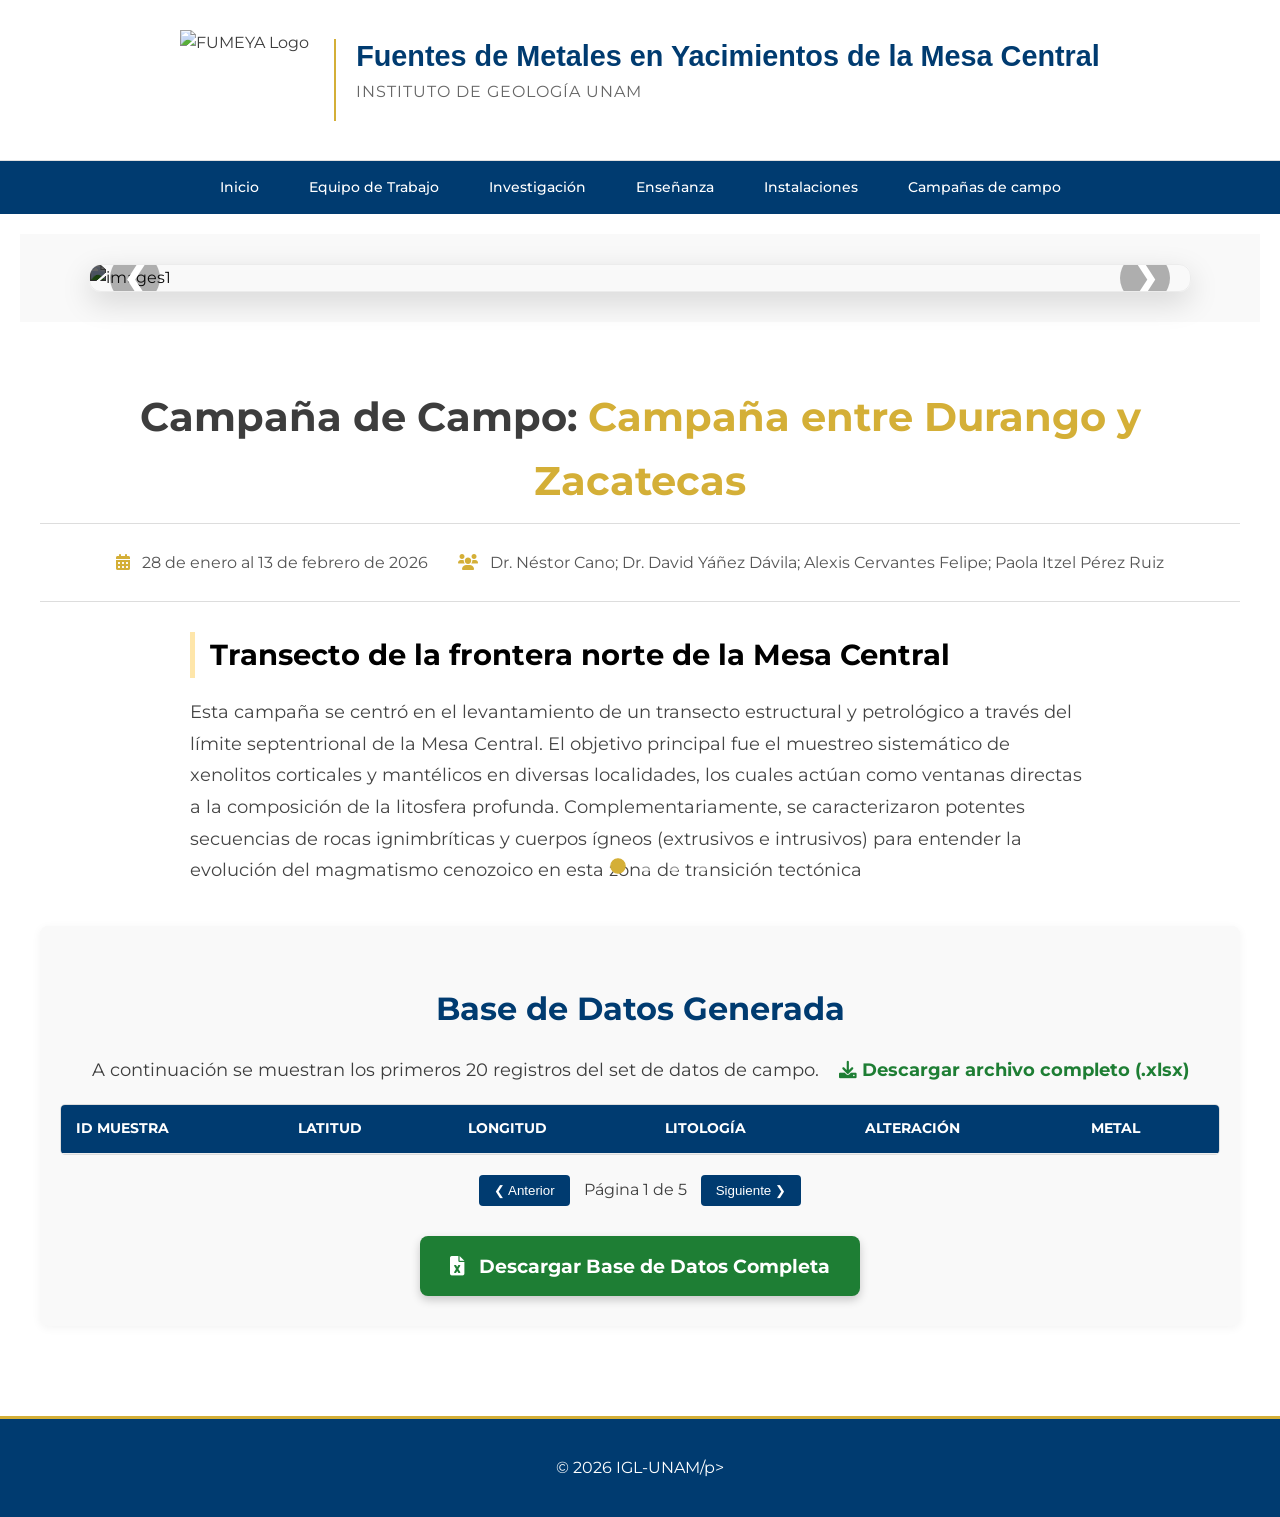
==== DGO-ZAC.html @ e530e2e4 "Update DGO-ZAC.html" ====
<!DOCTYPE html>
<html lang="es">
<head>
     <meta charset="UTF-8">
    <meta name="viewport" content="width=device-width, initial-scale=1.0">
    <title>Durango-Zacatecas-FUMEYA</title>
     <link rel="icon" type="image/png" href="assets/images/FaviFUMEYA.png">
    <link rel="stylesheet" href="styles.css">
    <link rel="stylesheet" href="https://cdnjs.cloudflare.com/ajax/libs/font-awesome/6.0.0-beta3/css/all.min.css">
    <link href="https://fonts.googleapis.com/css2?family=Montserrat:wght@400;700&display=swap" rel="stylesheet">
</head>
<body>
    <header class="header">
        <div class="brand-container">
            <img src="assets/images/logo.png" alt="FUMEYA Logo" class="logoMesa">
            <div class="title-container">
                <h1>Fuentes de Metales en Yacimientos de la Mesa Central</h1>
                <p>Instituto de Geología UNAM</p>
            </div>
        </div>
    </header>
    <nav class="navbar">
        <ul>
            <li><a href="index.html">Inicio</a></li>
            <li><a href="Team.html">Equipo de Trabajo</a></li>
            <li><a href="Research.html">Investigación</a></li>
            <li><a href="Teaching.html">Enseñanza</a></li>
            <li><a href="Facilities.html">Instalaciones</a></li>
            <li><a href="field-camps.html">Campañas de campo</a></li>
        </ul>
    </nav>
    <main>
        <main class="main-content">
        <section class="carrusel-section">
            <div class="carrusel-container">
                <div class="carrusel-slide fade">
                    <img src="assets/carrusel/images-2Dur.JPG" alt="images1">
                </div>
                <div class="carrusel-slide fade">
                    <img src="assets/carrusel/images-16.jpg" alt="images2">
                </div>
                <div class="carrusel-slide fade">
                    <img src="assets/carrusel/images-17.JPG" alt="images3">
                </div>
                <div class="carrusel-slide fade">
                    <img src="assets/carrusel/images-6.JPG" alt="images4">>
                </div>
                <a class="prev" onclick="plusSlides(-1)">&#10094;</a>
                <a class="next" onclick="plusSlides(1)">&#10095;</a>
            </div>
            <div class="dot-container">
                <span class="dot" onclick="currentSlide(1)"></span>
                <span class="dot" onclick="currentSlide(2)"></span>
                <span class="dot" onclick="currentSlide(3)"></span>
                <span class="dot" onclick="currentSlide(4)"></span>
            </div>
        </section>
        <section class="field-details-section" data-csv-path="assets/data/PruebaSubpage2.csv">
            
            <h1 class="field-title">
                Campaña de Campo: <span>Campaña entre Durango y Zacatecas</span>
            </h1>
            
            <div class="metadata-bar">
                <p class="metadata"><i class="fas fa-calendar-alt"></i> 28 de enero al 13 de febrero de 2026 </p>
                <p class="metadata"><i class="fas fa-users"></i> Dr. Néstor Cano; Dr. David Yáñez Dávila; Alexis Cervantes Felipe; Paola Itzel Pérez Ruiz </p>
            </div>
            
            <div class="field-description">
                <h2>Transecto de la frontera norte de la Mesa Central</h2>
                <p>Esta campaña se centró en el levantamiento de un transecto estructural y petrológico a través del límite septentrional de la Mesa Central. El objetivo principal fue el muestreo sistemático de xenolitos corticales y mantélicos en diversas localidades, los cuales actúan como ventanas directas a la composición de la litosfera profunda. Complementariamente, se caracterizaron potentes secuencias de rocas ignimbríticas y cuerpos ígneos (extrusivos e intrusivos) para entender la evolución del magmatismo cenozoico en esta zona de transición tectónica</p>
            </div>

        <div class="data-container">
                <h2 class="data-title">Base de Datos Generada</h2>
                
                <p class="data-intro">
                    A continuación se muestran los primeros 20 registros del set de datos de campo.
                    <a href="assets/data/PruebaSubpage2.xlsx" class="download-link"><i class="fas fa-download"></i> Descargar archivo completo (.xlsx)</a>
                </p>

                <div class="data-table-wrapper">
                    <table class="field-data-table">
                        <thead>
                            <tr>
                                <th>ID Muestra</th>
                                <th>Latitud</th>
                                <th>Longitud</th>
                                <th>Litología</th>
                                <th>Alteración</th>
                                <th>metal</th>
                            </tr>
                        </thead>
        
                        <tbody id="data-table-body">
                        </tbody>
                    </table>
                </div>
                
                <div class="pagination-controls">
                    <button id="prev-btn">&#10094; Anterior</button> 
                    <span id="page-status">Página 1 de 5</span>
                    <button id="next-btn">Siguiente &#10095;</button> 
                </div>
                
                <a href="assets/data/PruebaSubpage2.xlsx" class="btn-download-xlxs" download>
                    <i class="fas fa-file-excel"></i> Descargar Base de Datos Completa
                </a>
            </div>

        </section>
    </main>
    <footer class="footer">
        <p>&copy; 2026 IGL-UNAM/p>
    </footer>
    <script src="https://cdnjs.cloudflare.com/ajax/libs/PapaParse/5.4.1/papaparse.min.js"></script>
    <script src="script.js"></script>
</body>
</html>
---- styles.css ----
body {
    font-family: 'Montserrat', sans-serif;
    margin: 0;
    padding: 0;
    color: #3d3d3d;
    line-height: 1.6;
}

.header {
    display: flex;
    flex-direction: column; 
    align-items: center; 
    justify-content: center;
    padding: 30px 20px;
    background-color: #ffffff;
    border-bottom: 1px solid #e0e0e0;
}

h1, h2, h3, .section-title {
    font-family: 'Montserrat', sans-serif;
}

.brand-container {
    display: flex;
    align-items: center;
    gap: 25px;
    max-width: 1000px;
}

.logo-container {
    height: 90px; 
    margin-right: 0; 
}
.logoMesa {
    height: 100px;
    width: auto;  
    transition: height 0.3s ease; 
}

.title-container {
    text-align: left;
    border-left: 2px solid #D4AF37; 
    padding-left: 20px;
}

.title-container h1 {
    font-size: 1.8rem;
    margin: 0;
    color: #003b70;
    font-family: 'Segoe UI', Roboto, Helvetica, Arial, sans-serif;
    line-height: 1.2;
}

.title-container p {
    font-size: 1rem;
    margin-top: 5px;
    color: #666;
    text-transform: uppercase;
    letter-spacing: 1px;
}

.navbar {
    background-color: #003b70;
    padding: 0;
    position: sticky; 
    top: 0;
    z-index: 1000;
}

.navbar ul {
    list-style: none;
    display: flex;
    justify-content: center;
    margin: 0;
    padding: 0;
}

.navbar a {
    color: #ffffff;
    text-decoration: none;
    padding: 15px 25px;
    display: block;
    font-weight: 500;
    font-size: 0.9rem;
    transition: all 0.3s ease;
}

.navbar a:hover {
    background-color: #D4AF37;
    color: #003b70;
}

.carrusel-section {
    padding: 30px 0;
    background-color: #f9f9f9;
}

.carrusel-container {
    max-width: 1100px; 
    position: relative;
    margin: auto;
    border-radius: 12px;
    overflow: hidden; 
    box-shadow: 0 10px 30px rgba(0,0,0,0.15); 
    border: 1px solid rgba(0,0,0,0.05); 
}

.carrusel-slide {
    display: none; 
}

.carrusel-slide img {
    width: 100%;
    height: 500px; 
    object-fit: cover; 
    filter: brightness(0.4) contrast(1.1); 
    transition: filter 0.3s ease;
}

.carrusel-caption {
    position: absolute;
    bottom: 0;
    left: 0;
    width: 100%;
    padding: 60px 50px; 
    box-sizing: border-box;
    text-align: left;
    background: linear-gradient(to top, rgba(0,0,0,0.9) 0%, rgba(0,0,0,0.4) 50%, rgba(0,0,0,0) 100%);
    z-index: 10;
}

.carrusel-caption h2, 
.carrusel-caption h2 a {
    color: white;
    font-size: 2.5em;
    margin: 0 0 10px 0;
    font-weight: bold;
}

.carrusel-caption p {
    color: rgba(255, 255, 255, 0.9);
    font-size: 1.1em;
    margin: 0;
    max-width: 800px;
    line-height: 1.4;
}

.carrusel-caption a {
    color: white !important;
    text-decoration: none;
}

.carrusel-caption a:visited {
    color: white !important;
}

.carrusel-caption a:hover {
    color: #D4AF37 !important;
}

.prev, .next {
    cursor: pointer;
    position: absolute; 
    top: 50%;           
    transform: translateY(-50%); 
    width: 50px;     
    height: 50px;
    color: white !important; 
    font-weight: bold;
    font-size: 30px;   
    transition: 0.4s ease;
    border-radius: 50%; 
    user-select: none;
    background-color: rgba(0, 0, 0, 0.3); 
    display: flex;      
    align-items: center;
    justify-content: center;
    z-index: 100;      
    text-decoration: none !important;
}

.next {
    right: 20px;
}
.prev {
    left: 20px;
}

.prev:hover, .next:hover {
    background-color: #D4AF37; 
    color: #003b70 !important; 
    transform: translateY(-50%) scale(1.1);
}

.dot-container {
    position: absolute;
    bottom: 20px;
    width: 100%;
    text-align: center;
    z-index: 20;
}

.dot {
    cursor: pointer;
    height: 10px; 
    width: 10px;
    margin: 0 6px;
    background-color: rgba(255,255,255,0.4); 
    border: 1px solid rgba(255,255,255,0.6);
    border-radius: 50%;
    display: inline-block;
    transition: all 0.3s ease;
}

.active, .dot:hover {
    background-color: #D4AF37; 
    transform: scale(1.3); 
    border-color: #D4AF37;
}

.fade {
    animation-name: fade;
    animation-duration: 0.8s; 
}

@keyframes fade {
    from {opacity: 0.6}
    to {opacity: 1}
}

.main-content {
    padding: 20px;
}

.quienes-somos {
    background-color: #ffffff;
    padding: 60px 20px;
    margin: 0; 
    text-align: center;
}

.quienes-somos .field-description {
    max-width: 900px;
    margin: 0 auto;
    line-height: 1.8;
    color: #444;
}

.quienes-somos p {
    font-size: 1.15rem;
    margin-bottom: 20px;
}

.quienes-somos strong {
    color: #003b70;
}

.quienes-somos ul {
    list-style: none;
    padding-left: 0;
}

.quienes-somos li {
    font-size: 1.1rem;
    margin-bottom: 10px;
    padding-left: 25px;
    position: relative;
}

.quienes-somos li::before {
    content: "⛏";
    position: absolute;
    left: 0;
    color: #D4AF37;
}

.feature-grid {
    display: grid;
    grid-template-columns: repeat(2, 1fr); 
    gap: 20px;
    max-width: 1100px;
    margin: 40px auto;
    padding: 0 10px;
}

.index-feature-banner {
    position: relative;
    width: 100%;
    height: 350px;     
    border-radius: 12px;
    overflow: hidden;
    box-shadow: 0 8px 20px rgba(0,0,0,0.15);
    background-color: #000; 
}

.index-feature-banner img {
    width: 100%;
    height: 100%;
    object-fit: cover;   
    object-position: center; 
    filter: brightness(0.5) contrast(1.1); 
    transition: transform 0.5s ease;
}

.index-feature-banner:hover img {
    transform: scale(1.05);
}

.feature-caption {
    position: absolute;
    bottom: 0;
    left: 0;
    width: 100%;
    padding: 30px 40px;
    background: linear-gradient(to top, rgba(0,0,0,0.8) 0%, rgba(0,0,0,0) 100%);
    box-sizing: border-box;
    z-index: 5;
}

.feature-caption p {
    color: #ffffff;
    font-size: 1.1rem;
    margin: 0;
    font-style: italic;
    text-shadow: 1px 1px 3px rgba(0,0,0,0.5);
}

.footer {
    background-color: #003b70;
    color: white;
    text-align: center;
    padding: 20px;
    border-top: 3px solid #D4AF37;
}

.team-banner {
    position: relative;
    max-width: 1100px;
    margin: 0 auto 50px auto;
    height: auto;
    border-radius: 12px;
    overflow: hidden;
    box-shadow: 0 10px 25px rgba(0,0,0,0.2);
}

.team-banner img {
    width: 100%;
    height: auto; 
    display: block; 
    filter: brightness(0.6);
}

.banner-caption {
    position: absolute;
    bottom: 0;
    left: 0;
    width: 100%;
    padding: 40px;
    text-align: left;
    background: linear-gradient(to top, rgba(0,0,0,0.8) 0%, rgba(0,0,0,0) 100%);
    box-sizing: border-box;
}

.banner-caption h3 {
    color: #ffffff;
    font-size: 3rem;
    margin: 0;
    font-family: 'Montserrat', sans-serif;
}

.banner-caption p {
    color: #e0e0e0;
    font-size: 1.2rem;
    margin: 5px 0 0 0;
}

.team-section {
    padding: 50px 20px;
    text-align: center;
    background-color: #f9f9f9;
}
.section-title {
    font-size: 2.5em;
    color: #003b70;
    margin-bottom: 40px;
    font-weight: bold;
}
.team-grid {
    display: grid;
    grid-template-columns: repeat(auto-fit, minmax(280px, 1fr));
    gap: 30px;
    justify-content: center;
}
.team-member {
    background-color: white;
    padding: 20px;
    border-radius: 10px;
    box-shadow: 0 4px 10px rgba(0,0,0,0.1);
    transition: transform 0.3s ease, box-shadow 0.3s ease;
}
.team-member:hover {
    transform: translateY(-5px);
    box-shadow: 0 8px 15px rgba(0,0,0,0.2);
}
.team-member img {
    width: 150px;
    height: 150px;
    object-fit: cover;
    border-radius: 50%; 
    border: 3px solid #D4AF37; 
    margin-bottom: 15px;
    padding: 3px; 
    background-color: white;
}
.team-member h3 {
    margin: 10px 0;
    font-size: 1.3em;
    color: #003b70; 
}

.team-member .role {
    font-style: italic;
    color: #555; 
    margin-top: 0;
    font-size: 0.95em;
}

.team-member .bio {
    font-size: 0.9em;
    color: #555;
}

.activities-section {
    padding: 40px 20px;
    background-color: #f0f0f0; 
    text-align: center;
}

.activities-section .section-title {
    font-size: 2.2em;
    color: #003b70; 
    margin-bottom: 40px;
    border-bottom: 3px solid #D4AF37; 
    display: inline-block;
    padding-bottom: 5px;
}

.activity-card {
    background-color: #ffffff;
    border-radius: 10px;
    overflow: hidden; 
    box-shadow: 0 5px 15px rgba(0, 0, 0, 0.1);
    display: flex; 
    flex-direction: column; 
    transition: transform 0.3s ease, box-shadow 0.3s ease;
    text-align: left; 
}

.activity-card h3 {
    color: #003b70;
    border-bottom: 2px solid #D4AF37;
    padding-bottom: 5px;
    margin-bottom: 15px;
}

.activity-card:hover {
    transform: translateY(-5px); 
    box-shadow: 0 10px 25px rgba(0, 0, 0, 0.2);
}

.activity-card img {
    width: 100%;
    height: 200px; 
    object-fit: cover; 
    border-bottom: 4px solid #D4AF37; 
}

.activity-card .card-content {
    padding: 20px;
    flex-grow: 1; 
    display: flex;
    flex-direction: column;
}

.card-content h3 {
    font-size: 1.5em;
    color: #333;
    margin-top: 0;
    margin-bottom: 10px;
}

.card-content .date {
    font-style: italic;
    color: #777;
    margin-bottom: 10px;
    font-size: 0.9em;
}

.card-content .description {
    color: #555;
    margin-bottom: 20px;
    display: -webkit-box;
    -webkit-line-clamp: 3;
    -webkit-box-orient: vertical;
    overflow: hidden;
    flex-grow: 1; 
}

.read-more {
    display: inline-block;
    background-color: #003b70; 
    color: white;
    text-decoration: none;
    padding: 10px 15px;
    border-radius: 5px;
    font-weight: bold;
    text-align: center;
    align-self: flex-start; 
    transition: background-color 0.3s ease;
}

.read-more:hover {
    background-color: #D4AF37;
    color: #003b70;
}

.activities-grid { 
    display: grid;
    grid-template-columns: repeat(auto-fit, minmax(300px, 1fr));
    gap: 30px; 
    max-width: 1200px; 
    margin: 0 auto; 
}

/*PARA LA PARTE DE LAS BASES DE DATOS*/

.field-details-section {
    padding: 30px 20px;
    text-align: center;
}

.field-title {
    font-size: 2.5em;
    color: #3d3d3d;
    margin-bottom: 10px;
}

.field-title span {
    color: #D4AF37; 
}

.metadata-bar {
    display: flex;
    justify-content: center;
    gap: 30px;
    margin-bottom: 30px;
    padding: 10px 0;
    border-top: 1px solid #ddd;
    border-bottom: 1px solid #ddd;
}

.metadata {
    font-size: 1em;
    color: #555;
    font-weight: normal; 
}

.metadata i {
    color: #D4AF37; 
    margin-right: 8px;
}

.field-description {
    text-align: left;
    margin: 0 auto 40px auto;
    max-width: 900px;
}

.field-description strong {
    color: #003b70; 
}

.field-description h2 {
    font-size: 1.8em;
    color: #000000;
    border-left: 5px solid #FEE6AA;
    padding-left: 15px;
    margin-bottom: 15px;
}

.field-description p {
    font-size: 1.1em;
    line-height: 1.8;
    color: #444;
}
/* --- SECCIÓN DE DATOS (data-container) --- */

.data-container {
    padding: 30px 20px;
    background-color: #f9f9f9;
    border-radius: 8px;
    box-shadow: 0 2px 10px rgba(0,0,0,0.05);
    margin-top: 40px;
    margin-bottom: 40px; /* Espacio antes del footer */
}

.data-title {
    font-size: 2em;
    color: #003b70;
    margin-bottom: 15px;
    text-align: center;
}

.data-intro {
    text-align: center;
    margin-bottom: 20px;
    font-size: 1.1em;
}

/* Link de descarga dentro del texto introductorio */
.data-intro .download-link {
    color: #1e7e34;
    text-decoration: none;
    font-weight: bold;
    margin-left: 15px;
    display: inline-block; 
    margin-top: 5px;
}
.data-intro .download-link:hover {
    text-decoration: underline;
}


.data-table-wrapper {
    overflow-x: auto; 
    margin-bottom: 20px;
    border: 1px solid #ddd;
    border-radius: 5px;
}

/* Tabla de Datos (debes añadirla en el HTML con la clase field-data-table) */
.field-data-table {
    width: 100%;
    border-collapse: collapse;
    min-width: 600px; 
}

.field-data-table th, .field-data-table td {
    padding: 12px 15px;
    text-align: left;
    border-bottom: 1px solid #eee;
}

.field-data-table th {
    background-color: #003b70; 
    color: #ffffff;
    font-weight: bold;
    text-transform: uppercase;
    font-size: 0.9em;
}

.field-data-table tr:nth-child(even) {
    background-color: #ffffff; 
}

.field-data-table tr:hover {
    background-color: #f0f4f8; 
}

/* Paginación */
.pagination-controls {
    text-align: center;
    margin-bottom: 30px;
}

.pagination-controls button {
    background-color: #003b70;
    color: white;
    border: none;
    padding: 8px 15px;
    margin: 0 10px;
    cursor: pointer;
    border-radius: 4px;
    transition: background-color 0.3s;
}

.pagination-controls button:hover:not([disabled]) {
    background-color: #D4AF37;
    color: #003b70;
}

.pagination-controls button[disabled] {
    background-color: #ccc;
    cursor: not-allowed;
}

/* BOTÓN DE DESCARGA PRINCIPAL (btn-download-xlxs) */

.btn-download-xlxs {
    display: block;
    width: fit-content;
    margin: 0 auto;
    background-color: #1e7e34; 
    color: white;
    padding: 15px 30px;
    border-radius: 8px;
    text-decoration: none;
    font-size: 1.2em;
    font-weight: bold;
    transition: background-color 0.3s, transform 0.2s;
    box-shadow: 0 4px 10px rgba(0, 0, 0, 0.2);
}

.btn-download-xlxs i {
    margin-right: 10px;
}

.btn-download-xlxs:hover {
    background-color: #155d28;
    transform: translateY(-2px);
}

@media (max-width: 768px) {
    
    .brand-container {
        flex-direction: column;
        text-align: center;
        gap: 15px;
    }

    .title-container {
        border-left: none;
        border-top: 2px solid #D4AF37;
        padding-left: 0;
        padding-top: 15px;
    }

    .title-container h1 {
        font-size: 1.3rem;
    }

    .navbar ul {
        flex-direction: column;
        align-items: center;
    }

    .navbar a {
        padding: 12px 20px;
        width: 100%;
        text-align: center;
        border-bottom: 1px solid rgba(255,255,255,0.1);
    }

    .carrusel-slide img {
        height: 300px;
    }

    .carrusel-caption {
        padding: 30px 20px;
    }

    .carrusel-caption h2 {
        font-size: 1.6rem;
    }

    .team-banner {
        height: auto;
    }

    .banner-caption h3 {
        font-size: 2rem;
    }

    .feature-grid, 
    .team-grid, 
    .activities-grid {
        grid-template-columns: 1fr;
        padding: 0 15px;
    }

    .index-feature-banner {
        height: 280px;
        margin: 20px auto;
    }

    .section-title {
        font-size: 1.8rem;
    }

    .quienes-somos {
        padding: 40px 15px;
    }

    .data-table-wrapper {
        overflow-x: auto;
    }
}

.map-responsive {
    overflow: hidden;
    padding-bottom: 30%; 
    position: relative;
    height: 0;
}
.map-responsive iframe {
    left: 0;
    top: 0;
    height: 100%;
    width: 100%;
    position: absolute;
}
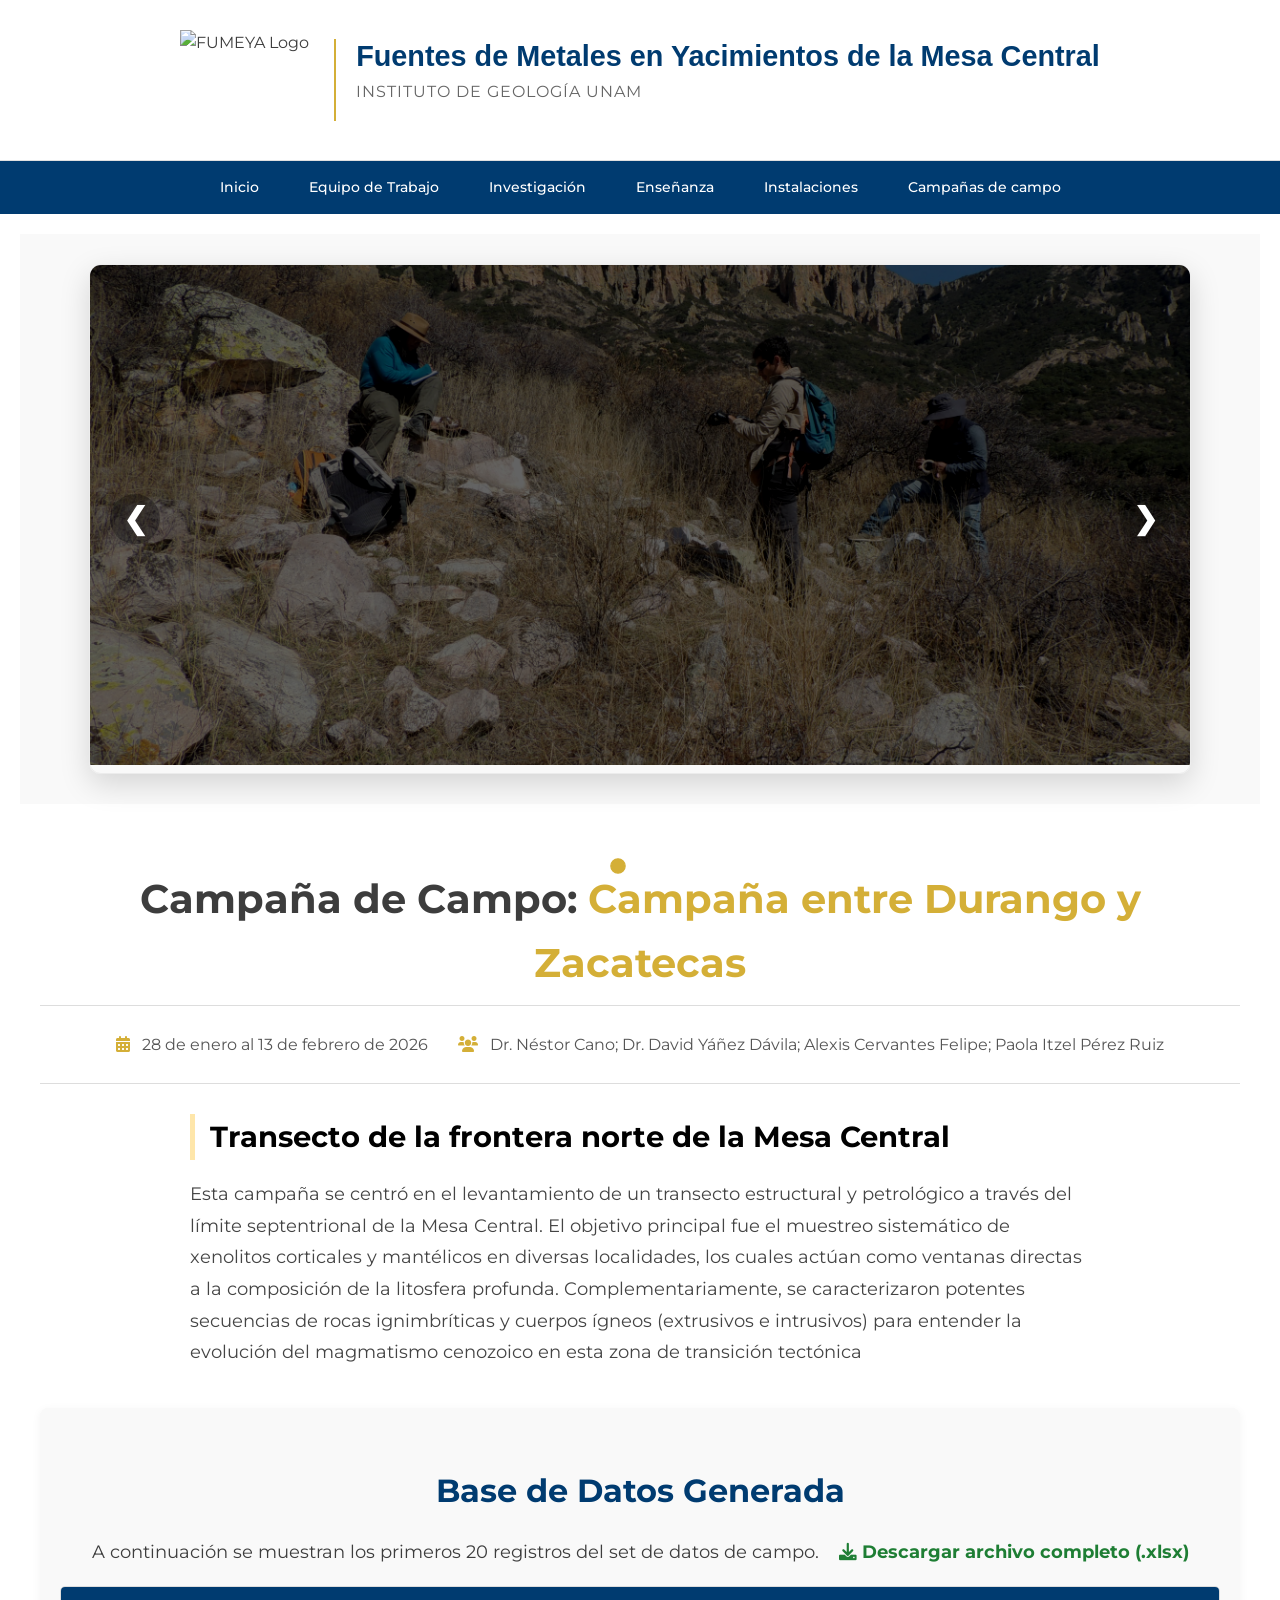
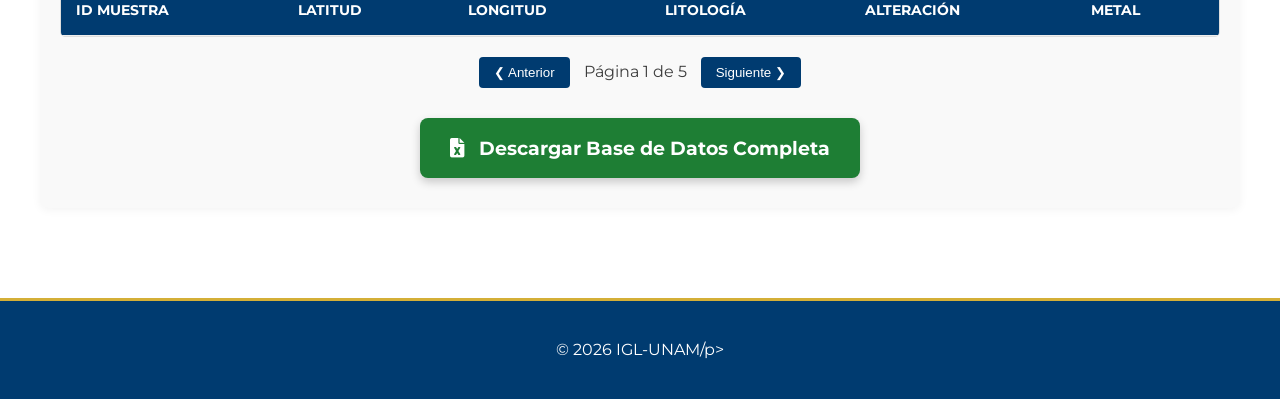
==== commit 4f7cc1a5: "Update DGO-ZAC.html" ====
--- a/DGO-ZAC.html
+++ b/DGO-ZAC.html
@@ -26,7 +26,7 @@
             <li><a href="Research.html">Investigación</a></li>
             <li><a href="Teaching.html">Enseñanza</a></li>
             <li><a href="Facilities.html">Instalaciones</a></li>
-            <li><a href="field-camps.html">Campañas de campo</a></li>
+            <li><a href="fieldwork.html">Campañas de campo</a></li>
         </ul>
     </nav>
     <main>
@@ -34,16 +34,16 @@
         <section class="carrusel-section">
             <div class="carrusel-container">
                 <div class="carrusel-slide fade">
-                    <img src="assets/carrusel/images-2Dur.JPG" alt="images1">
+                    <img src="assets/images/carrusel/images-2Dur.JPG" alt="images1">
                 </div>
                 <div class="carrusel-slide fade">
-                    <img src="assets/carrusel/images-16.jpg" alt="images2">
+                    <img src="assets/images/carrusel/images-16.jpg" alt="images2">
                 </div>
                 <div class="carrusel-slide fade">
-                    <img src="assets/carrusel/images-17.JPG" alt="images3">
+                    <img src="assets/images/carrusel/images-17.JPG" alt="images3">
                 </div>
                 <div class="carrusel-slide fade">
-                    <img src="assets/carrusel/images-6.JPG" alt="images4">>
+                    <img src="assets/images/carrusel/images-6.JPG" alt="images4">>
                 </div>
                 <a class="prev" onclick="plusSlides(-1)">&#10094;</a>
                 <a class="next" onclick="plusSlides(1)">&#10095;</a>
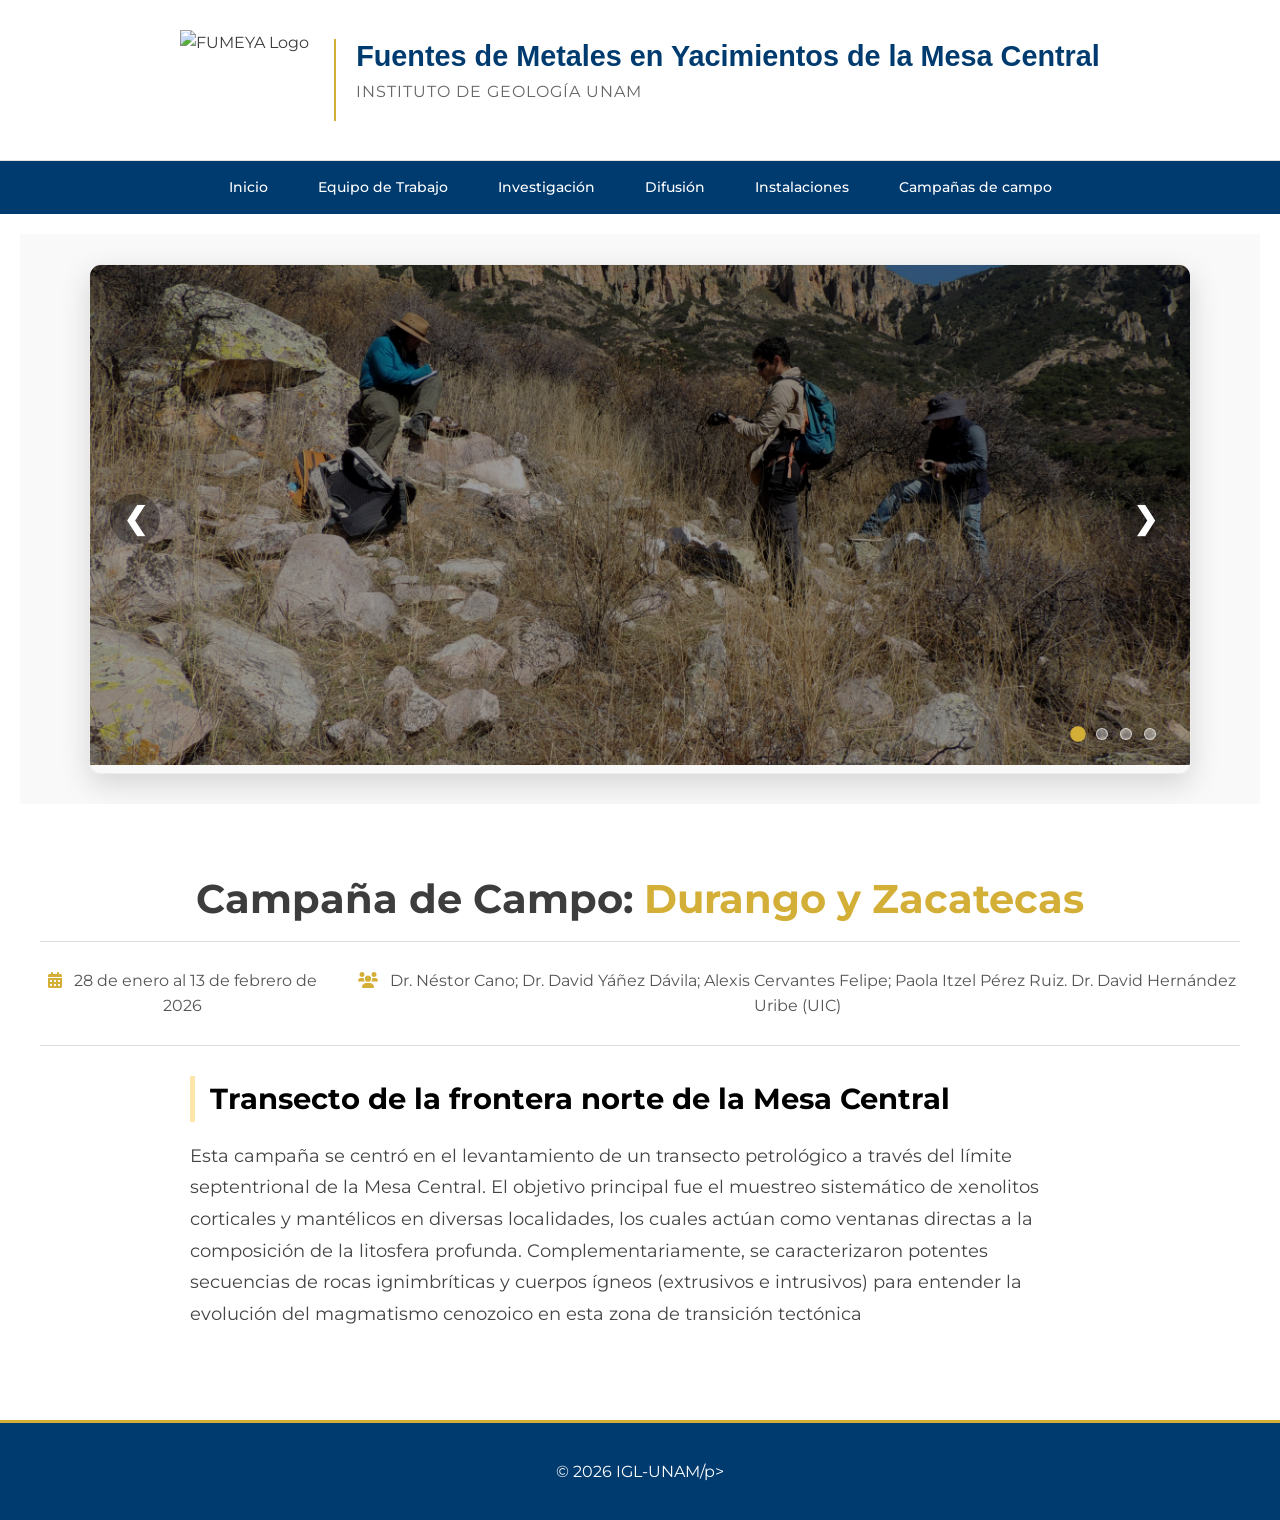
==== commit 5efd9807: "Update DGO-ZAC.html" ====
--- a/DGO-ZAC.html
+++ b/DGO-ZAC.html
@@ -24,7 +24,7 @@
             <li><a href="index.html">Inicio</a></li>
             <li><a href="Team.html">Equipo de Trabajo</a></li>
             <li><a href="Research.html">Investigación</a></li>
-            <li><a href="Teaching.html">Enseñanza</a></li>
+            <li><a href="Teaching.html">Difusión</a></li>
             <li><a href="Facilities.html">Instalaciones</a></li>
             <li><a href="fieldwork.html">Campañas de campo</a></li>
         </ul>
@@ -43,69 +43,32 @@
                     <img src="assets/images/carrusel/images-17.JPG" alt="images3">
                 </div>
                 <div class="carrusel-slide fade">
-                    <img src="assets/images/carrusel/images-6.JPG" alt="images4">>
+                    <img src="assets/images/carrusel/images-5Dur.JPG" alt="images4">
                 </div>
                 <a class="prev" onclick="plusSlides(-1)">&#10094;</a>
                 <a class="next" onclick="plusSlides(1)">&#10095;</a>
+               <div class="dot-container">
+                     <span class="dot" onclick="currentSlide(1)"></span>
+                     <span class="dot" onclick="currentSlide(2)"></span>
+                     <span class="dot" onclick="currentSlide(3)"></span>
+                     <span class="dot" onclick="currentSlide(4)"></span>
             </div>
-            <div class="dot-container">
-                <span class="dot" onclick="currentSlide(1)"></span>
-                <span class="dot" onclick="currentSlide(2)"></span>
-                <span class="dot" onclick="currentSlide(3)"></span>
-                <span class="dot" onclick="currentSlide(4)"></span>
             </div>
         </section>
         <section class="field-details-section" data-csv-path="assets/data/PruebaSubpage2.csv">
             
             <h1 class="field-title">
-                Campaña de Campo: <span>Campaña entre Durango y Zacatecas</span>
+                Campaña de Campo: <span> Durango y Zacatecas</span>
             </h1>
             
             <div class="metadata-bar">
                 <p class="metadata"><i class="fas fa-calendar-alt"></i> 28 de enero al 13 de febrero de 2026 </p>
-                <p class="metadata"><i class="fas fa-users"></i> Dr. Néstor Cano; Dr. David Yáñez Dávila; Alexis Cervantes Felipe; Paola Itzel Pérez Ruiz </p>
+                <p class="metadata"><i class="fas fa-users"></i> Dr. Néstor Cano; Dr. David Yáñez Dávila; Alexis Cervantes Felipe; Paola Itzel Pérez Ruiz. Dr. David Hernández Uribe (UIC)</p>
             </div>
             
             <div class="field-description">
                 <h2>Transecto de la frontera norte de la Mesa Central</h2>
-                <p>Esta campaña se centró en el levantamiento de un transecto estructural y petrológico a través del límite septentrional de la Mesa Central. El objetivo principal fue el muestreo sistemático de xenolitos corticales y mantélicos en diversas localidades, los cuales actúan como ventanas directas a la composición de la litosfera profunda. Complementariamente, se caracterizaron potentes secuencias de rocas ignimbríticas y cuerpos ígneos (extrusivos e intrusivos) para entender la evolución del magmatismo cenozoico en esta zona de transición tectónica</p>
-            </div>
-
-        <div class="data-container">
-                <h2 class="data-title">Base de Datos Generada</h2>
-                
-                <p class="data-intro">
-                    A continuación se muestran los primeros 20 registros del set de datos de campo.
-                    <a href="assets/data/PruebaSubpage2.xlsx" class="download-link"><i class="fas fa-download"></i> Descargar archivo completo (.xlsx)</a>
-                </p>
-
-                <div class="data-table-wrapper">
-                    <table class="field-data-table">
-                        <thead>
-                            <tr>
-                                <th>ID Muestra</th>
-                                <th>Latitud</th>
-                                <th>Longitud</th>
-                                <th>Litología</th>
-                                <th>Alteración</th>
-                                <th>metal</th>
-                            </tr>
-                        </thead>
-        
-                        <tbody id="data-table-body">
-                        </tbody>
-                    </table>
-                </div>
-                
-                <div class="pagination-controls">
-                    <button id="prev-btn">&#10094; Anterior</button> 
-                    <span id="page-status">Página 1 de 5</span>
-                    <button id="next-btn">Siguiente &#10095;</button> 
-                </div>
-                
-                <a href="assets/data/PruebaSubpage2.xlsx" class="btn-download-xlxs" download>
-                    <i class="fas fa-file-excel"></i> Descargar Base de Datos Completa
-                </a>
+                <p>Esta campaña se centró en el levantamiento de un transecto petrológico a través del límite septentrional de la Mesa Central. El objetivo principal fue el muestreo sistemático de xenolitos corticales y mantélicos en diversas localidades, los cuales actúan como ventanas directas a la composición de la litosfera profunda. Complementariamente, se caracterizaron potentes secuencias de rocas ignimbríticas y cuerpos ígneos (extrusivos e intrusivos) para entender la evolución del magmatismo cenozoico en esta zona de transición tectónica</p>
             </div>
 
         </section>
--- a/styles.css
+++ b/styles.css
@@ -93,12 +93,13 @@
 .carrusel-section {
     padding: 30px 0;
     background-color: #f9f9f9;
+    overflow: hidden;
 }
 
 .carrusel-container {
     max-width: 1100px; 
-    position: relative;
-    margin: auto;
+    position: relative; 
+    margin: 0 auto; 
     border-radius: 12px;
     overflow: hidden; 
     box-shadow: 0 10px 30px rgba(0,0,0,0.15); 
@@ -113,7 +114,7 @@
     width: 100%;
     height: 500px; 
     object-fit: cover; 
-    filter: brightness(0.4) contrast(1.1); 
+    filter: brightness(0.6) contrast(1.1); 
     transition: filter 0.3s ease;
 }
 
@@ -122,7 +123,7 @@
     bottom: 0;
     left: 0;
     width: 100%;
-    padding: 60px 50px; 
+    padding: 60px 50px 35px 50px; 
     box-sizing: border-box;
     text-align: left;
     background: linear-gradient(to top, rgba(0,0,0,0.9) 0%, rgba(0,0,0,0.4) 50%, rgba(0,0,0,0) 100%);
@@ -141,7 +142,7 @@
     color: rgba(255, 255, 255, 0.9);
     font-size: 1.1em;
     margin: 0;
-    max-width: 800px;
+    max-width: 70%;
     line-height: 1.4;
 }
 
@@ -194,18 +195,22 @@
 
 .dot-container {
     position: absolute;
-    bottom: 20px;
-    width: 100%;
-    text-align: center;
-    z-index: 20;
+    bottom: 25px; 
+    right: 30px; 
+    width: auto; 
+    text-align: right;
+    z-index: 50; 
+    margin: 0;
+    padding: 0;
+    left: auto; 
 }
 
 .dot {
     cursor: pointer;
-    height: 10px; 
+    height: 10px;
     width: 10px;
-    margin: 0 6px;
-    background-color: rgba(255,255,255,0.4); 
+    margin: 0 4px;
+    background-color: rgba(255,255,255,0.4);
     border: 1px solid rgba(255,255,255,0.6);
     border-radius: 50%;
     display: inline-block;
@@ -298,7 +303,7 @@
     height: 100%;
     object-fit: cover;   
     object-position: center; 
-    filter: brightness(0.5) contrast(1.1); 
+    filter: brightness(1) contrast(1); 
     transition: transform 0.5s ease;
 }
 
@@ -347,7 +352,7 @@
     width: 100%;
     height: auto; 
     display: block; 
-    filter: brightness(0.6);
+    filter: brightness(1.0);
 }
 
 .banner-caption {
@@ -382,15 +387,27 @@
 .section-title {
     font-size: 2.5em;
     color: #003b70;
-    margin-bottom: 40px;
+    margin-bottom: 40px auto;
+    text-align: center;
     font-weight: bold;
-}
+
+    border-bottom: 3px solid #D4AF37; 
+    display: inline-block; 
+    padding-bottom: 10px;
+}
+
+.title-wrapper {
+    text-align: center;
+    width: 100%;
+}
+
 .team-grid {
     display: grid;
     grid-template-columns: repeat(auto-fit, minmax(280px, 1fr));
     gap: 30px;
     justify-content: center;
 }
+
 .team-member {
     background-color: white;
     padding: 20px;
@@ -398,6 +415,7 @@
     box-shadow: 0 4px 10px rgba(0,0,0,0.1);
     transition: transform 0.3s ease, box-shadow 0.3s ease;
 }
+
 .team-member:hover {
     transform: translateY(-5px);
     box-shadow: 0 8px 15px rgba(0,0,0,0.2);
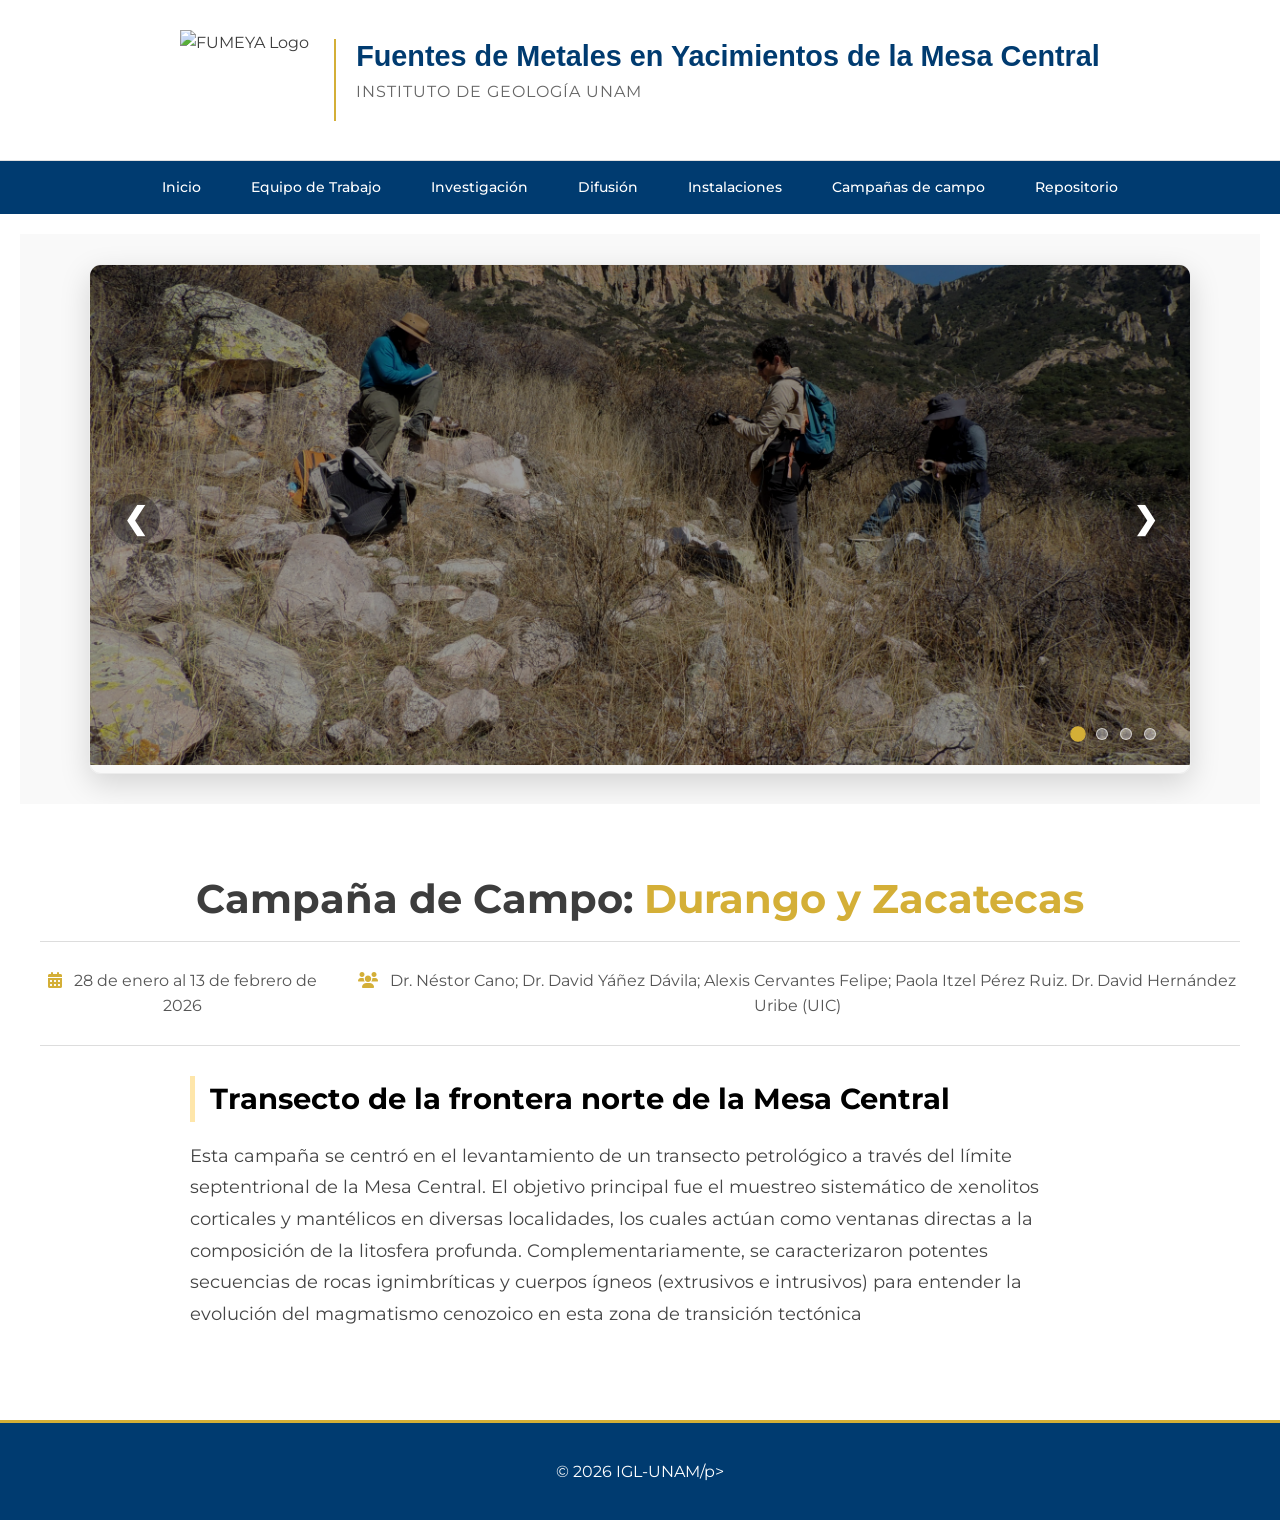
==== commit 76e094e1: "Update DGO-ZAC.html" ====
--- a/DGO-ZAC.html
+++ b/DGO-ZAC.html
@@ -27,6 +27,7 @@
             <li><a href="Teaching.html">Difusión</a></li>
             <li><a href="Facilities.html">Instalaciones</a></li>
             <li><a href="fieldwork.html">Campañas de campo</a></li>
+             <li><a href="Repository.html">Repositorio</a></li>
         </ul>
     </nav>
     <main>
